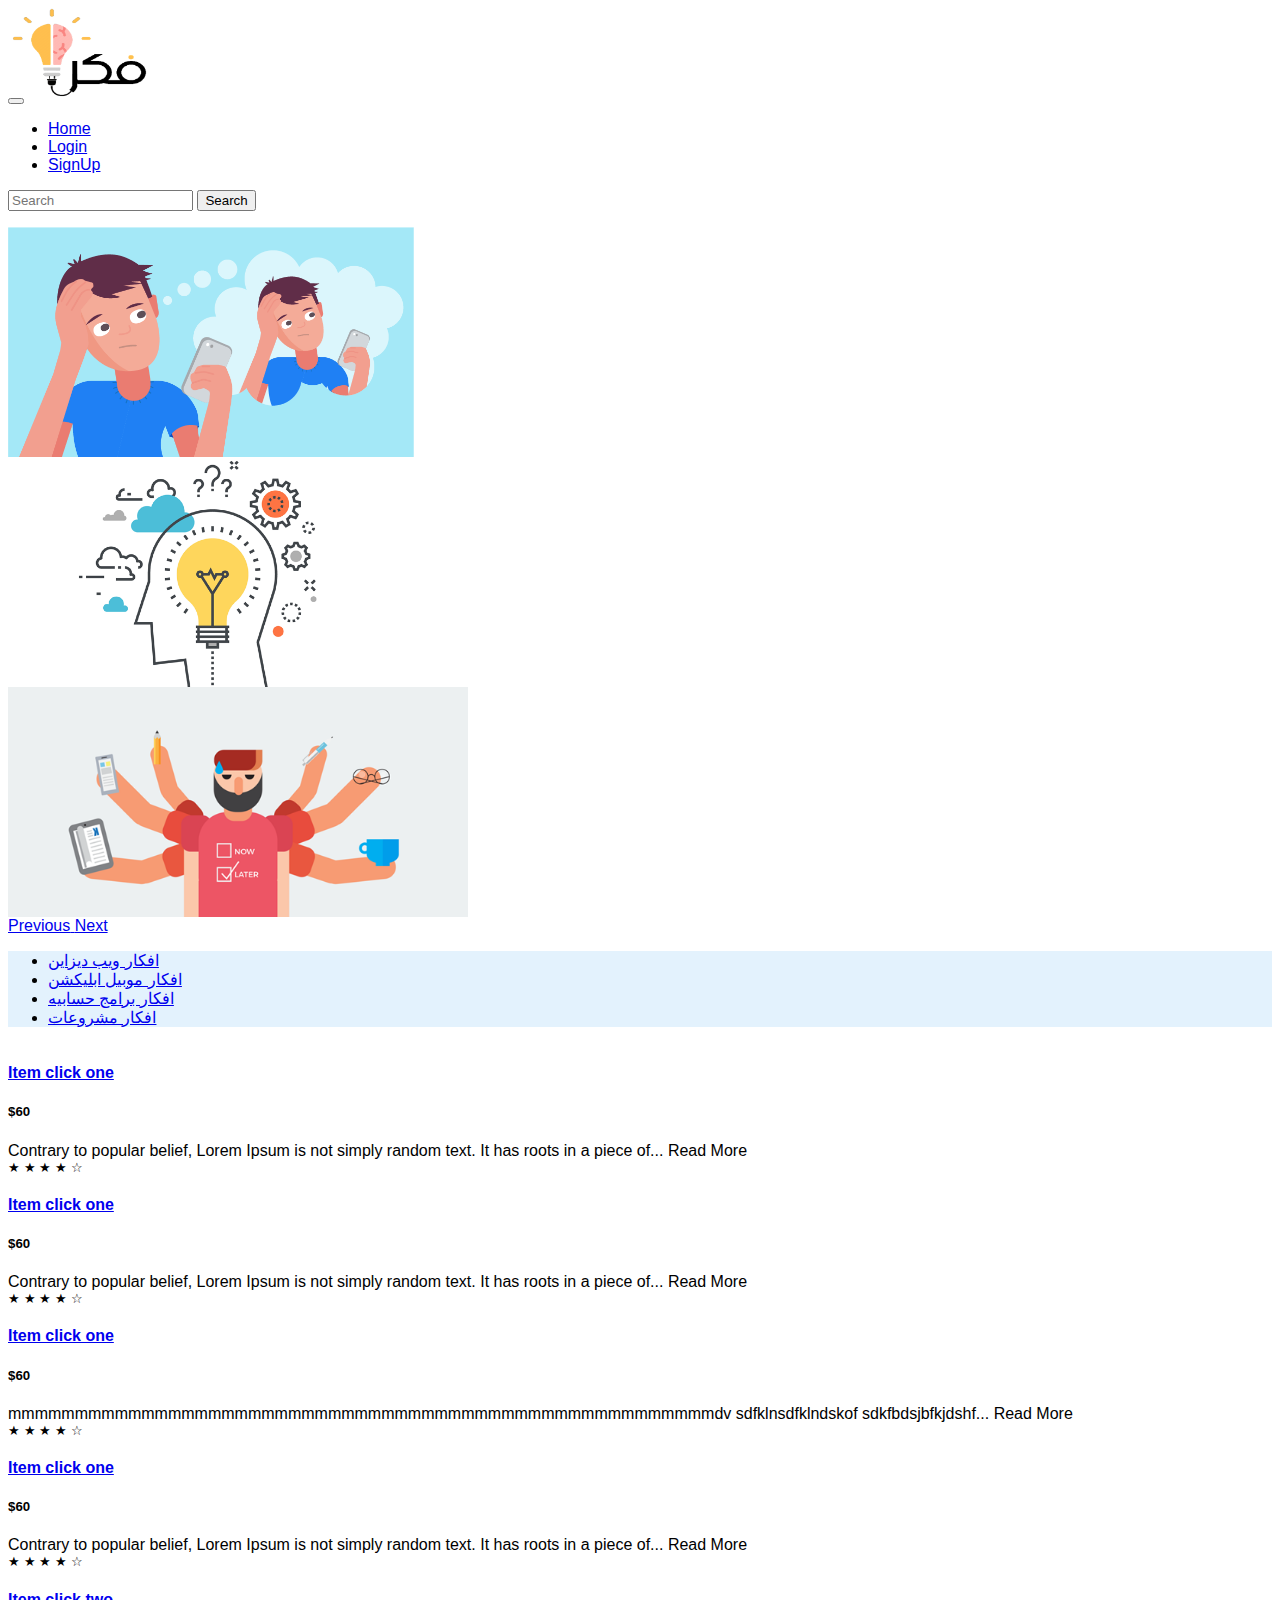
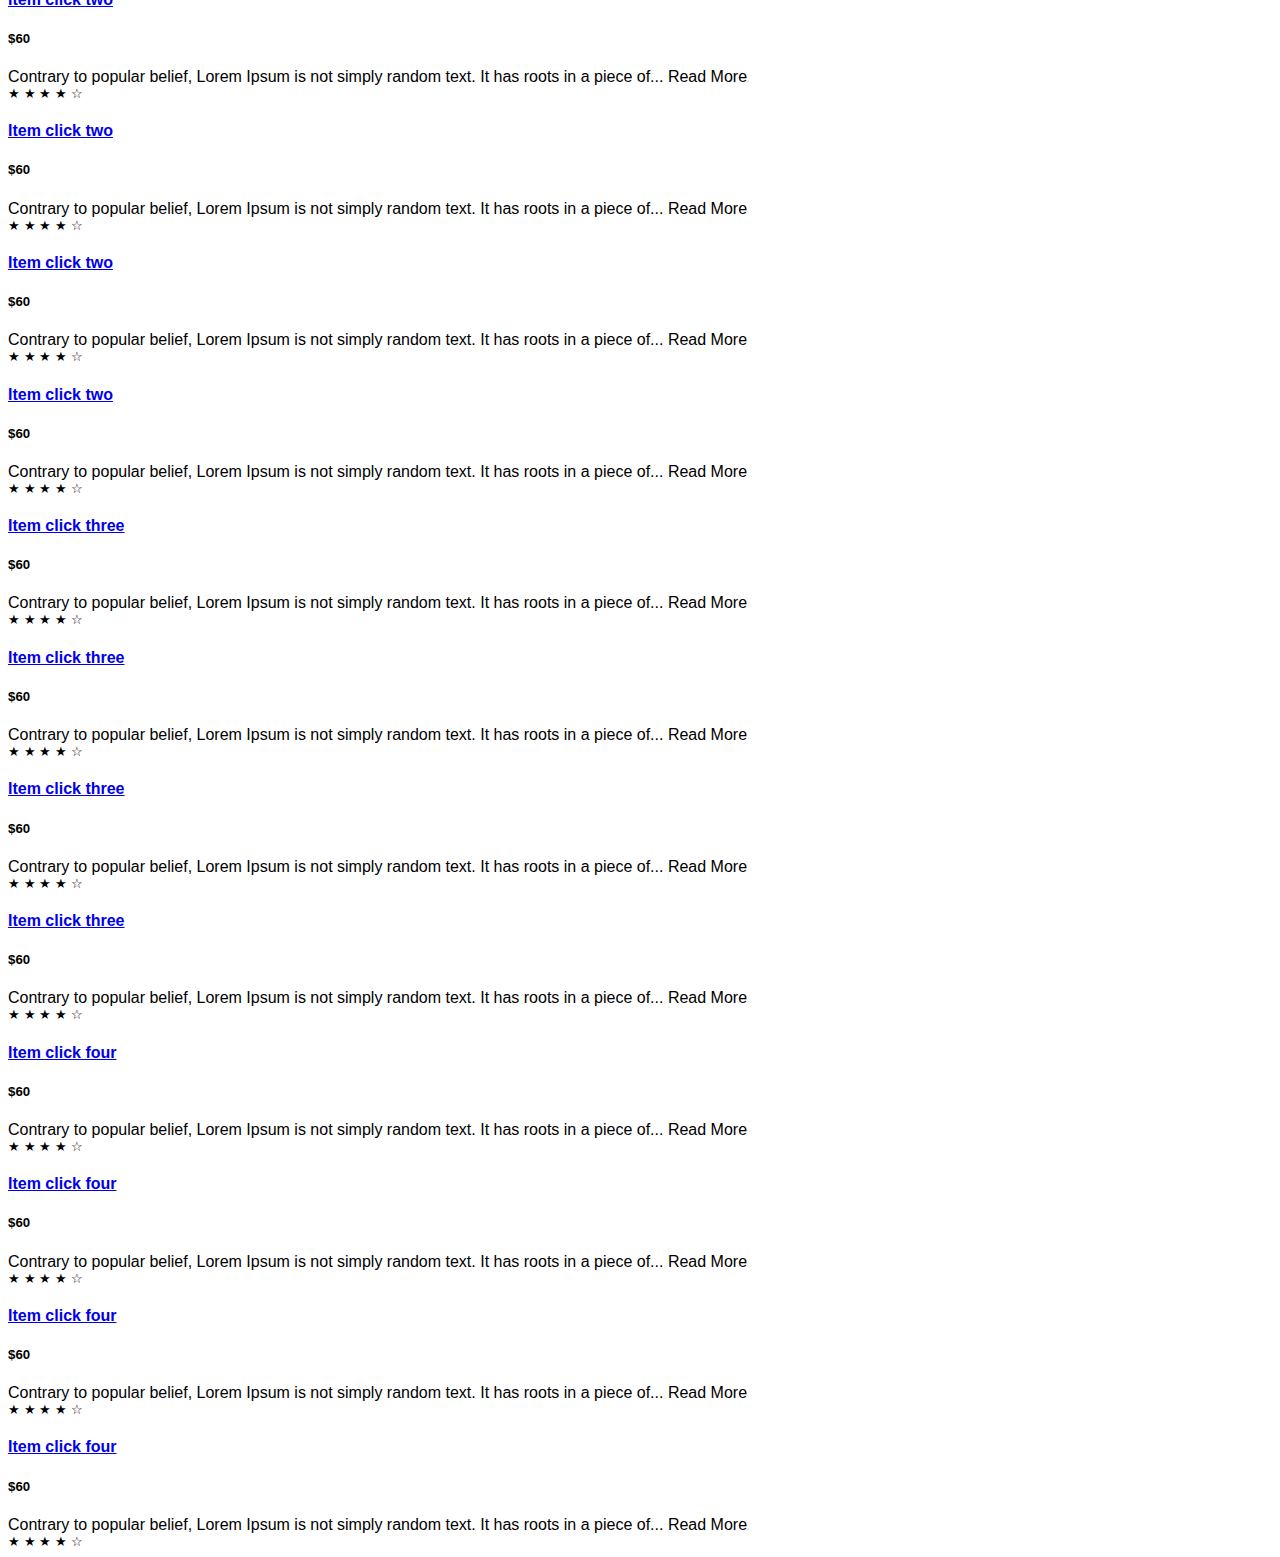
==== index.html @ 8bb42eba "first commit" ====
<html>
	<head>
		<meta name="viewport" content="width=device-width, initial-scale=1, shrink-to-fit=no">
		<link rel="stylesheet" href="CSS/Bootstrap/bootstrap.min.css">
		<link rel="stylesheet" href="CSS/Style.css">
		<link rel="stylesheet" href="CSS/Login.css">
		<link href="fonts/css/all.css" rel="stylesheet">
	</head>
	<body style="overflow-x:hidden;">
		<section>
			<nav class="navbar navbar-expand-md navbar-light bg-light fixed-top">
				<div class="navbar-brand">
				<img src="Image/Logo2.png" style="height: 10vh;"></img>
			</div>
				<button class="navbar-toggler" type="button" data-toggle="collapse" data-target="#navbarSupportedContent" aria-controls="navbarSupportedContent" aria-expanded="false" aria-label="Toggle navigation">
				  <span class="navbar-toggler-icon"></span>
				</button>

				<div class="collapse navbar-collapse" id="navbarSupportedContent">
				  <ul class="navbar-nav mr-auto">
					<li class="nav-item active">
					  <a class="nav-link" href="#">Home <span class="sr-only">(current)</span></a>
					</li>
					<li class="nav-item">
					  <a class="nav-link" href="#"  onclick="document.getElementById('id01').style.display='block' , document.getElementById('id02').style.display='none'">Login</a>
					</li>
					<li class="nav-item">
						<a class="nav-link" href="#" onclick="document.getElementById('id02').style.display='block' , document.getElementById('id01').style.display='none'">SignUp <span class="sr-only">(current)</span></a>
					  </li>
				  </ul>
				  <form class="form-inline my-2 my-lg-0">
					<input class="form-control mr-sm-2" type="search" placeholder="Search" aria-label="Search">
					<button class="btn btn-outline-success my-2 my-sm-0" type="submit">Search</button>
				  </form>
				</div>
			  </nav>
		</section>
			  <!--
			<div class="top-container mt-0">
				<image class="logo" src="Image/logo2.png"></image>
			  </div>
				-->
			<div id="id01" class="modal">  
			  <form class="modal-content animate" action="/action_page.php" method="post">
				<div class="imgcontainer">
				  <span onclick="document.getElementById('id01').style.display='none'" class="close" title="Close Modal">&times;</span>
				  <img src="Image/download.png" alt="Avatar" style="height: 30vh;width: 18vw; border-radius: 100%; border: 5px solid #9C9492;" class="avatar">
				</div>
				<div class="container">
				  <label for="uname"><b>Username</b></label>
				  <input type="text" placeholder="Enter Username" name="uname" required>
				  <label for="psw"><b>Password</b></label>
				  <input type="password" placeholder="Enter Password" name="psw" required>
				  <label>
					<input type="checkbox" checked="checked" name="remember"> Remember me
				  </label>
				  <button class="login" type="submit">Login</button>
				</div>
				<div class="container login" style="background-color:#f1f1f1">
				  <button type="button" onclick="document.getElementById('id01').style.display='none'" class="cancelbtn">Cancel</button>
				  <!--<span class="psw">Forgot <a href="#">password?</a></span>-->
				</div>
			  </form>
			</div>	

			<div id="id02" class="modal signupfont">
				<form class="modal-content animate" action="/action_page.php" method="post">
					<div class="container">
						<div class="imgcontainer">
						<span onclick="document.getElementById('id02').style.display='none'" class="close" title="Close Modal">&times;</span>
						<img src="Image/download.png" alt="Avatar" style="height: 30vh;width: 18vw; border-radius: 100%; border: 5px solid #9C9492;" class="avatar">
					</div>
						<h1 style="text-align: center;">Register</h1>
					  <p>Please fill in this form to create an account.</p>
					  <hr>

					  <label for="email"><b>Email</b></label>
					  <input type="email" placeholder="Enter Email" name="email" id="email" required email>

					  <label for="psw"><b>Password</b></label>
					  <input type="password" placeholder="Enter Password" name="psw" id="psw" required>

					  <label for="psw-repeat"><b>Repeat Password</b></label>
					  <input type="password" placeholder="Repeat Password" name="psw-repeat" id="psw-repeat" required>
					  <hr>
					  <p>By creating an account you agree to our <a href="#">Terms & Privacy</a>.</p>

					  <button type="submit" class="registerbtn">Register</button>
					</div>

					<div class="container signin">
					  <p>Already have an account? <a class="reg" href="#" onclick="document.getElementById('id01').style.display='block' , document.getElementById('id02').style.display='none'">Sign in</a>.</p>
					</div>
				  </form>
			</div>

			<div id="carouselExampleControls" class="carousel slide mt-5 pt-5" data-ride="carousel">
				<div class="carousel-inner">
				  <div class="carousel-item active">
					<img src="Image/Catsoul/1.png" height="230" class="d-block w-100" alt="...">
				  </div>
				  <div class="carousel-item">
					<img src="Image/Catsoul/2.png" height="230" class="d-block w-100" alt="...">
				  </div>
				  <div class="carousel-item">
					<img src="Image/Catsoul/3.png" height="230" class="d-block w-100" alt="...">
				  </div>
				</div>
				<a class="carousel-control-prev" href="#carouselExampleControls" role="button" data-slide="prev">
				  <span class="carousel-control-prev-icon" aria-hidden="true"></span>
				  <span class="visually-hidden">Previous</span>
				</a>
				<a class="carousel-control-next" href="#carouselExampleControls" role="button" data-slide="next">
				  <span class="carousel-control-next-icon" aria-hidden="true"></span>
				  <span class="visually-hidden">Next</span>
				</a>
			  </div>

			<section>
    <!-- nav pills with content -->
            <ul class="nav nav-pills nav-justified mt-1" style="background-color: #e3f2fd;">
                <li class="nav-item"><a href="#home" class="nav-link active" data-toggle="tab" >افكار ويب ديزاين</a></li>
                <li class="nav-item"><a href="#products" class="nav-link" data-toggle="tab" >افكار موبيل ابليكشن</a></li>
                <li class="nav-item"><a href="#about" class="nav-link" data-toggle="tab">افكار برامج حسابيه</a></li>
                <li class="nav-item"><a href="#contact" class="nav-link" data-toggle="tab" >افكار مشروعات</a></li>
            </ul>

            <div class="tab-content pt-2">
                <div class="tab-pane active" id="home">
					<div class="row">
                    <div class="col-lg-3 col-md-4 col-sm-6">
						<div class="card ">
						  <a href="#"><img class="card-img-top" src="http://placehold.it/700x400" alt=""></a>
						  <div class="card-body">
							<h4 class="card-title">
							  <a href="#">Item click one</a>
							</h4>
							<h5>$60</h5>
							<p class="card-text description" id="discription1-0" style="display: inline;">Contrary to popular belief, Lorem Ipsum is not simply random text. It has roots in a piece of classical Latin literature from 45 BC, making it over 2000 years old. Richard McClintock, a Latin professor at Hampden-Sydney College in Virginia, looked up one of the more obscure Latin words, consectetur, from a Lorem Ipsum passage, written in 45 BC. This book is a treatise on the theory of ethics, very popular during the Renaissance. The first line of Lorem Ipsum, Lorem ipsum dolor sit amet.., comes from a line in section 1.10.32. The standard chunk of Lorem Ipsum used since the 1500s is reproduced below </p>
							<a class="stretched-link text-danger" style="position: relative;display: inline;cursor : pointer" id="discription1-0" onclick="toggleContent({id})">Read More</a>
						</div>
						  <div class="card-footer">
							<small class="text-muted">&#9733; &#9733; &#9733; &#9733; &#9734;</small>
						  </div>
						</div>
					  </div>
					  <div class="col-lg-3 col-md-4 col-sm-6">
						<div class="card ">
						  <a href="#"><img class="card-img-top" src="http://placehold.it/700x400" alt=""></a>
						  <div class="card-body">
							<h4 class="card-title">
							  <a href="#">Item click one</a>
							</h4>
							<h5>$60</h5>
							<p class="card-text description" id="discription1-1" style="display: inline;">Contrary to popular belief, Lorem Ipsum is not simply random text. It has roots in a piece of classical Latin literature from 45 BC, making it over 2000 years old. Richard McClintock, a Latin professor at Hampden-Sydney College in Virginia, looked up one of the more obscure Latin words, consectetur, from a Lorem Ipsum passage, written in 45 BC. This book is a treatise on the theory of ethics, very popular during the Renaissance. The first line of Lorem Ipsum, Lorem ipsum dolor sit amet.., comes from a line in section 1.10.32. The standard chunk of Lorem Ipsum used since the 1500s is reproduced below </p>
							<a class="stretched-link text-danger" style="position: relative;display: inline;cursor : pointer" id="discription1-1" onclick="toggleContent({id})">Read More</a>
						</div>
						  <div class="card-footer">
							<small class="text-muted">&#9733; &#9733; &#9733; &#9733; &#9734;</small>
						  </div>
						</div>
					  </div>
					  <div class="col-lg-3 col-md-4 col-sm-6 ">
						<div class="card ">
						  <a href="#"><img class="card-img-top" src="http://placehold.it/700x400" alt=""></a>
						  <div class="card-body">
							<h4 class="card-title">
							  <a href="#">Item click one</a>
							</h4>
							<h5>$60</h5>
							<p class="card-text description" id="discription1-2" style="display: inline;">mmmmmmmmmmmmmmmmmmmmmmmmmmmmmmmmmmmmmmmmmmmmmmmmmmmmmdv sdfklnsdfklndskof sdkfbdsjbfkjdshf sdoifnsiodhf skdsfdsjfh idsohfjdsfm kisdfiohdsi</p>
							<a class="stretched-link text-danger" style="position: relative;display: inline;cursor : pointer" id="discription1-2" onclick="toggleContent({id})">Read More</a>
						</div>
						  <div class="card-footer">
							<small class="text-muted">&#9733; &#9733; &#9733; &#9733; &#9734;</small>
						  </div>
						</div>
					  </div>
					  <div class="col-lg-3 col-md-4 col-sm-6">
						<div class="card ">
						  <a href="#"><img class="card-img-top" src="http://placehold.it/700x400" alt=""></a>
						  <div class="card-body">
							<h4 class="card-title">
							  <a href="#">Item click one</a>
							</h4>
							<h5>$60</h5>
							<p class="card-text description" id="discription1-3" style="display: inline;">Contrary to popular belief, Lorem Ipsum is not simply random text. It has roots in a piece of classical Latin literature from 45 BC, making it over 2000 years old. Richard McClintock, a Latin professor at Hampden-Sydney College in Virginia, looked up one of the more obscure Latin words, consectetur, from a Lorem Ipsum passage, written in 45 BC. This book is a treatise on the theory of ethics, very popular during the Renaissance. The first line of Lorem Ipsum, Lorem ipsum dolor sit amet.., comes from a line in section 1.10.32. The standard chunk of Lorem Ipsum used since the 1500s is reproduced below </p>
							<a class="stretched-link text-danger" style="position: relative;display: inline;cursor : pointer" id="discription1-3" onclick="toggleContent({id})">Read More</a>
						</div>
						  <div class="card-footer">
							<small class="text-muted">&#9733; &#9733; &#9733; &#9733; &#9734;</small>
						  </div>
						</div>
					  </div>
					</div>
                </div>
                <div class="tab-pane" id="products">
                    <div class="row">
						<div class="col-lg-3 col-md-4 col-sm-6">
							<div class="card ">
							  <a href="#"><img class="card-img-top" src="http://placehold.it/700x400" alt=""></a>
							  <div class="card-body">
								<h4 class="card-title">
								  <a href="#">Item click two</a>
								</h4>
								<h5>$60</h5>
								<p class="card-text description" id="discription2-0" style="display: inline;">Contrary to popular belief, Lorem Ipsum is not simply random text. It has roots in a piece of classical Latin literature from 45 BC, making it over 2000 years old. Richard McClintock, a Latin professor at Hampden-Sydney College in Virginia, looked up one of the more obscure Latin words, consectetur, from a Lorem Ipsum passage, written in 45 BC. This book is a treatise on the theory of ethics, very popular during the Renaissance. The first line of Lorem Ipsum, Lorem ipsum dolor sit amet.., comes from a line in section 1.10.32. The standard chunk of Lorem Ipsum used since the 1500s is reproduced below </p>
								<a class="stretched-link text-danger" style="position: relative;display: inline;cursor : pointer" id="discription2-0" onclick="toggleContent({id})">Read More</a>
							</div>
							  <div class="card-footer">
								<small class="text-muted">&#9733; &#9733; &#9733; &#9733; &#9734;</small>
							  </div>
							</div>
						  </div>
						  <div class="col-lg-3 col-md-4 col-sm-6">
							<div class="card ">
							  <a href="#"><img class="card-img-top" src="http://placehold.it/700x400" alt=""></a>
							  <div class="card-body">
								<h4 class="card-title">
								  <a href="#">Item click two</a>
								</h4>
								<h5>$60</h5>
								<p class="card-text description" id="discription2-1" style="display: inline;">Contrary to popular belief, Lorem Ipsum is not simply random text. It has roots in a piece of classical Latin literature from 45 BC, making it over 2000 years old. Richard McClintock, a Latin professor at Hampden-Sydney College in Virginia, looked up one of the more obscure Latin words, consectetur, from a Lorem Ipsum passage, written in 45 BC. This book is a treatise on the theory of ethics, very popular during the Renaissance. The first line of Lorem Ipsum, Lorem ipsum dolor sit amet.., comes from a line in section 1.10.32. The standard chunk of Lorem Ipsum used since the 1500s is reproduced below </p>
								<a class="stretched-link text-danger" style="position: relative;display: inline;cursor : pointer" id="discription2-1" onclick="toggleContent({id})">Read More</a>
							</div>
							  <div class="card-footer">
								<small class="text-muted">&#9733; &#9733; &#9733; &#9733; &#9734;</small>
							  </div>
							</div>
						  </div>
						  <div class="col-lg-3 col-md-4 col-sm-6">
							<div class="card ">
							  <a href="#"><img class="card-img-top" src="http://placehold.it/700x400" alt=""></a>
							  <div class="card-body">
								<h4 class="card-title">
								  <a href="#">Item click two</a>
								</h4>
								<h5>$60</h5>
								<p class="card-text description" id="discription2-2" style="display: inline;">Contrary to popular belief, Lorem Ipsum is not simply random text. It has roots in a piece of classical Latin literature from 45 BC, making it over 2000 years old. Richard McClintock, a Latin professor at Hampden-Sydney College in Virginia, looked up one of the more obscure Latin words, consectetur, from a Lorem Ipsum passage, written in 45 BC. This book is a treatise on the theory of ethics, very popular during the Renaissance. The first line of Lorem Ipsum, Lorem ipsum dolor sit amet.., comes from a line in section 1.10.32. The standard chunk of Lorem Ipsum used since the 1500s is reproduced below </p>
								<a class="stretched-link text-danger" style="position: relative;display: inline;cursor : pointer" id="discription2-2" onclick="toggleContent({id})">Read More</a>
							</div>
							  <div class="card-footer">
								<small class="text-muted">&#9733; &#9733; &#9733; &#9733; &#9734;</small>
							  </div>
							</div>
						  </div>
						  <div class="col-lg-3 col-md-4 col-sm-6">
							<div class="card ">
							  <a href="#"><img class="card-img-top" src="http://placehold.it/700x400" alt=""></a>
							  <div class="card-body">
								<h4 class="card-title">
								  <a href="#">Item click two</a>
								</h4>
								<h5>$60</h5>
								<p class="card-text description" id="discription2-3" style="display: inline;">Contrary to popular belief, Lorem Ipsum is not simply random text. It has roots in a piece of classical Latin literature from 45 BC, making it over 2000 years old. Richard McClintock, a Latin professor at Hampden-Sydney College in Virginia, looked up one of the more obscure Latin words, consectetur, from a Lorem Ipsum passage, written in 45 BC. This book is a treatise on the theory of ethics, very popular during the Renaissance. The first line of Lorem Ipsum, Lorem ipsum dolor sit amet.., comes from a line in section 1.10.32. The standard chunk of Lorem Ipsum used since the 1500s is reproduced below </p>
								<a class="stretched-link text-danger" style="position: relative;display: inline;cursor : pointer" id="discription2-3" onclick="toggleContent({id})">Read More</a>
							</div>
							  <div class="card-footer">
								<small class="text-muted">&#9733; &#9733; &#9733; &#9733; &#9734;</small>
							  </div>
							</div>
						  </div>
						</div>
                </div>
                <div class="tab-pane" id="about">
                    <div class="row">
						<div class="col-lg-3 col-md-4 col-sm-6">
							<div class="card ">
							  <a href="#"><img class="card-img-top" src="http://placehold.it/700x400" alt=""></a>
							  <div class="card-body">
								<h4 class="card-title">
								  <a href="#">Item click three</a>
								</h4>
								<h5>$60</h5>
								<p class="card-text description" id="discription3-0" style="display: inline;">Contrary to popular belief, Lorem Ipsum is not simply random text. It has roots in a piece of classical Latin literature from 45 BC, making it over 2000 years old. Richard McClintock, a Latin professor at Hampden-Sydney College in Virginia, looked up one of the more obscure Latin words, consectetur, from a Lorem Ipsum passage, written in 45 BC. This book is a treatise on the theory of ethics, very popular during the Renaissance. The first line of Lorem Ipsum, Lorem ipsum dolor sit amet.., comes from a line in section 1.10.32. The standard chunk of Lorem Ipsum used since the 1500s is reproduced below </p>
								<a class="stretched-link text-danger" style="position: relative;display: inline;cursor : pointer" id="discription3-0" onclick="toggleContent({id})">Read More</a>
							</div>
							  <div class="card-footer">
								<small class="text-muted">&#9733; &#9733; &#9733; &#9733; &#9734;</small>
							  </div>
							</div>
						  </div>
						  <div class="col-lg-3 col-md-4 col-sm-6">
							<div class="card ">
							  <a href="#"><img class="card-img-top" src="http://placehold.it/700x400" alt=""></a>
							  <div class="card-body">
								<h4 class="card-title">
								  <a href="#">Item click three</a>
								</h4>
								<h5>$60</h5>
								<p class="card-text description" id="discription3-1" style="display: inline;">Contrary to popular belief, Lorem Ipsum is not simply random text. It has roots in a piece of classical Latin literature from 45 BC, making it over 2000 years old. Richard McClintock, a Latin professor at Hampden-Sydney College in Virginia, looked up one of the more obscure Latin words, consectetur, from a Lorem Ipsum passage, written in 45 BC. This book is a treatise on the theory of ethics, very popular during the Renaissance. The first line of Lorem Ipsum, Lorem ipsum dolor sit amet.., comes from a line in section 1.10.32. The standard chunk of Lorem Ipsum used since the 1500s is reproduced below </p>
								<a class="stretched-link text-danger" style="position: relative;display: inline;cursor : pointer" id="discription3-1" onclick="toggleContent({id})">Read More</a>  
							</div>
							  <div class="card-footer">
								<small class="text-muted">&#9733; &#9733; &#9733; &#9733; &#9734;</small>
							  </div>
							</div>
						  </div>
						  <div class="col-lg-3 col-md-4 col-sm-6">
							<div class="card ">
							  <a href="#"><img class="card-img-top" src="http://placehold.it/700x400" alt=""></a>
							  <div class="card-body">
								<h4 class="card-title">
								  <a href="#">Item click three</a>
								</h4>
								<h5>$60</h5>
								<p class="card-text description" id="discription3-2" style="display: inline;">Contrary to popular belief, Lorem Ipsum is not simply random text. It has roots in a piece of classical Latin literature from 45 BC, making it over 2000 years old. Richard McClintock, a Latin professor at Hampden-Sydney College in Virginia, looked up one of the more obscure Latin words, consectetur, from a Lorem Ipsum passage, written in 45 BC. This book is a treatise on the theory of ethics, very popular during the Renaissance. The first line of Lorem Ipsum, Lorem ipsum dolor sit amet.., comes from a line in section 1.10.32. The standard chunk of Lorem Ipsum used since the 1500s is reproduced below </p>
								<a class="stretched-link text-danger" style="position: relative;display: inline;cursor : pointer" id="discription3-2" onclick="toggleContent({id})">Read More</a>
							  </div>
							  <div class="card-footer">
								<small class="text-muted">&#9733; &#9733; &#9733; &#9733; &#9734;</small>
							  </div>
							</div>
						  </div>
						  <div class="col-lg-3 col-md-4 col-sm-6">
							<div class="card ">
							  <a href="#"><img class="card-img-top" src="http://placehold.it/700x400" alt=""></a>
							  <div class="card-body">
								<h4 class="card-title">
								  <a href="#">Item click three</a>
								</h4>
								<h5>$60</h5>
								<p class="card-text description" id="discription3-3" style="display: inline;">Contrary to popular belief, Lorem Ipsum is not simply random text. It has roots in a piece of classical Latin literature from 45 BC, making it over 2000 years old. Richard McClintock, a Latin professor at Hampden-Sydney College in Virginia, looked up one of the more obscure Latin words, consectetur, from a Lorem Ipsum passage, written in 45 BC. This book is a treatise on the theory of ethics, very popular during the Renaissance. The first line of Lorem Ipsum, Lorem ipsum dolor sit amet.., comes from a line in section 1.10.32. The standard chunk of Lorem Ipsum used since the 1500s is reproduced below </p>
								<a class="stretched-link text-danger" style="position: relative;display: inline;cursor : pointer" id="discription3-3" onclick="toggleContent({id})">Read More</a>  
							</div>
							  <div class="card-footer">
								<small class="text-muted">&#9733; &#9733; &#9733; &#9733; &#9734;</small>
							  </div>
							</div>
						  </div>
						</div>
                </div>
                <div class="tab-pane" id="contact">
                    <div class="row">
						<div class="col-lg-3 col-md-4 col-sm-6">
							<div class="card ">
							  <a href="#"><img class="card-img-top" src="http://placehold.it/700x400" alt=""></a>
							  <div class="card-body">
								<h4 class="card-title">
								  <a href="#">Item click four</a>
								</h4>
								<h5>$60</h5>
								<p class="card-text description" id="discription4-0" style="display: inline;">Contrary to popular belief, Lorem Ipsum is not simply random text. It has roots in a piece of classical Latin literature from 45 BC, making it over 2000 years old. Richard McClintock, a Latin professor at Hampden-Sydney College in Virginia, looked up one of the more obscure Latin words, consectetur, from a Lorem Ipsum passage, written in 45 BC. This book is a treatise on the theory of ethics, very popular during the Renaissance. The first line of Lorem Ipsum, Lorem ipsum dolor sit amet.., comes from a line in section 1.10.32. The standard chunk of Lorem Ipsum used since the 1500s is reproduced below </p>
								<a class="stretched-link text-danger" style="position: relative;display: inline;cursor : pointer" id="discription4-0" onclick="toggleContent({id})">Read More</a>    
							</div>
							  <div class="card-footer">
								<small class="text-muted">&#9733; &#9733; &#9733; &#9733; &#9734;</small>
							  </div>
							</div>
						  </div>
						  <div class="col-lg-3 col-md-4 col-sm-6">
							<div class="card ">
							  <a href="#"><img class="card-img-top" src="http://placehold.it/700x400" alt=""></a>
							  <div class="card-body">
								<h4 class="card-title">
								  <a href="#">Item click four</a>
								</h4>
								<h5>$60</h5>
								<p class="card-text description" id="discription4-1" style="display: inline;">Contrary to popular belief, Lorem Ipsum is not simply random text. It has roots in a piece of classical Latin literature from 45 BC, making it over 2000 years old. Richard McClintock, a Latin professor at Hampden-Sydney College in Virginia, looked up one of the more obscure Latin words, consectetur, from a Lorem Ipsum passage, written in 45 BC. This book is a treatise on the theory of ethics, very popular during the Renaissance. The first line of Lorem Ipsum, Lorem ipsum dolor sit amet.., comes from a line in section 1.10.32. The standard chunk of Lorem Ipsum used since the 1500s is reproduced below </p>
								<a class="stretched-link text-danger" style="position: relative;display: inline;cursor : pointer" id="discription4-1" onclick="toggleContent({id})">Read More</a>    
							</div>
							  <div class="card-footer">
								<small class="text-muted">&#9733; &#9733; &#9733; &#9733; &#9734;</small>
							  </div>
							</div>
						  </div>
						  <div class="col-lg-3 col-md-4 col-sm-6">
							<div class="card ">
							  <a href="#"><img class="card-img-top" src="http://placehold.it/700x400" alt=""></a>
							  <div class="card-body">
								<h4 class="card-title">
								  <a href="#">Item click four</a>
								</h4>
								<h5>$60</h5>
								<p class="card-text description" id="discription4-2" style="display: inline;">Contrary to popular belief, Lorem Ipsum is not simply random text. It has roots in a piece of classical Latin literature from 45 BC, making it over 2000 years old. Richard McClintock, a Latin professor at Hampden-Sydney College in Virginia, looked up one of the more obscure Latin words, consectetur, from a Lorem Ipsum passage, written in 45 BC. This book is a treatise on the theory of ethics, very popular during the Renaissance. The first line of Lorem Ipsum, Lorem ipsum dolor sit amet.., comes from a line in section 1.10.32. The standard chunk of Lorem Ipsum used since the 1500s is reproduced below </p>
								<a class="stretched-link text-danger" style="position: relative;display: inline;cursor : pointer" id="discription4-2" onclick="toggleContent({id})">Read More</a>    
							</div>
							  <div class="card-footer">
								<small class="text-muted">&#9733; &#9733; &#9733; &#9733; &#9734;</small>
							  </div>
							</div>
						  </div>
						  <div class="col-lg-3 col-md-4 col-sm-6">
							<div class="card ">
							  <a href="#"><img class="card-img-top" src="http://placehold.it/700x400" alt=""></a>
							  <div class="card-body">
								<h4 class="card-title">
								  <a href="#">Item click four</a>
								</h4>
								<h5>$60</h5>
								<p class="card-text description" id="discription4-3" style="display: inline;">Contrary to popular belief, Lorem Ipsum is not simply random text. It has roots in a piece of classical Latin literature from 45 BC, making it over 2000 years old. Richard McClintock, a Latin professor at Hampden-Sydney College in Virginia, looked up one of the more obscure Latin words, consectetur, from a Lorem Ipsum passage, written in 45 BC. This book is a treatise on the theory of ethics, very popular during the Renaissance. The first line of Lorem Ipsum, Lorem ipsum dolor sit amet.., comes from a line in section 1.10.32. The standard chunk of Lorem Ipsum used since the 1500s is reproduced below </p>
								<a class="stretched-link text-danger" style="position: relative;display: inline;cursor : pointer" id="discription4-3" onclick="toggleContent({id})">Read More</a>      
							</div>
							  <div class="card-footer">
								<small class="text-muted">&#9733; &#9733; &#9733; &#9733; &#9734;</small>
							  </div>
							</div>
						  </div>
						</div>
                </div>
            </div>

		</section>		
		<script src="JavaScript/js/jquery-3.5.1.min.js"></script>
		<script src="JavaScript/js/popper.min.js"></script>
		<script src="JavaScript/js/bootstrap.min.js"></script>
		<script src="JavaScript/script.js"></script>
	</body>
</html>
---- CSS/Style.css ----
body {
  /*margin: 0;*/
  font-family: Arial, Helvetica, sans-serif;
}
.top-container {
  background-color: #b3d9ff;
  /*padding: 5px;*/
  text-align: center;
}

.logo{
	height : 20%;
	margin : 0px;
}
div.list-group > a {
	text-align: center;
	padding-top: 1vh;
	height: 8vh;
	font-size: x-large;
	}
---- CSS/Login.css ----
input[type=email], input[type=password], input[type=text] {
  width: 100%;
  padding: 12px 20px;
  margin: 8px 0;
  display: inline-block;
  border: 1px solid #ccc;
  box-sizing: border-box;
}

/* Set a style for all buttons */
button.login {
  background-color: #4CAF50;
  color: white;
  padding: 14px 20px;
  margin: 8px 0;
  border: none;
  cursor: pointer;
  width: 100%;
}

button.login:hover {
  opacity: 0.8;
}

/* Extra styles for the cancel button */
.cancelbtn {
    width: auto;
  padding: 10px 18px;
  background-color: #f44336;
  background-color: #4CAF50;
  color: white;
  padding: 14px 20px;
  margin: 8px 0;
  border: none;
  cursor: pointer;
  width: 100%;
}
  /* Set a style for the submit button */
  .registerbtn {
    background-color: #4CAF50;
    color: white;
    padding: 16px 20px;
    margin: 8px 0;
    border: none;
    cursor: pointer;
    width: 100%;
    opacity: 0.9;
  }
  
  .registerbtn:hover {
    opacity: 1;
  }
  
  hr {
    border: 1px solid #f1f1f1;
    margin-bottom: 25px;
  }
  
  .signin {
    background-color: #f1f1f1;
    text-align: center;
  }

  /* Add a blue text color to links */
  a.reg {
    color: dodgerblue;
  }

/* Center the image and position the close button */
.imgcontainer {
  text-align: center;
  margin: 24px 0 12px 0;
  position: relative;
}

img.avatar {
  width: 40%;
  border-radius: 50%;
}

.container {
  padding: 16px;
}

span.psw {
  float: right;
  padding-top: 16px;
}

/* The Modal (background) */
.modal {
  display: none; /* Hidden by default */
  position: fixed; /* Stay in place */
  z-index: 1; /* Sit on top */
  left: 0;
  top: 0;
  width: 100%; /* Full width */
  height: 100%; /* Full height */
  overflow: auto; /* Enable scroll if needed */
  background-color: rgb(0,0,0); /* Fallback color */
  background-color: rgba(0,0,0,0.4); /* Black w/ opacity */
  padding-top: 60px;
}

/* Modal Content/Box */
.modal-content {
  background-color: #fefefe;
  margin: 5% auto 15% auto; /* 5% from the top, 15% from the bottom and centered */
  border: 1px solid #888;
  width: 80%; /* Could be more or less, depending on screen size */
}

/* The Close Button (x) */
.close {
  position: absolute;
  right: 25px;
  top: 0;
  color: #000;
  font-size: 35px;
  font-weight: bold;
}

.close:hover,
.close:focus {
  color: red;
  cursor: pointer;
}

/* Add Zoom Animation */
.animate {
  /*-webkit-animation: animatezoom 0.6s;*/
  animation: animatezoom 0.6s
}

@-webkit-keyframes animatezoom {
  from {-webkit-transform: scale(0)} 
  to {-webkit-transform: scale(1)}
}
  
@keyframes animatezoom {
  from {transform: scale(0)} 
  to {transform: scale(1)}
}

/* Change styles for span and cancel button on extra small screens */
@media screen and (max-width: 300px) {
  span.psw {
     display: block;
     float: none;
  }
  .cancelbtn {
     width: 100%;
  }
}

.container {
  padding: 16px;
  background-color: white;
}
.signupfont{
  font-family: Arial, Helvetica, sans-serif;
    /*background-color: black;*/
    box-sizing: border-box;
}
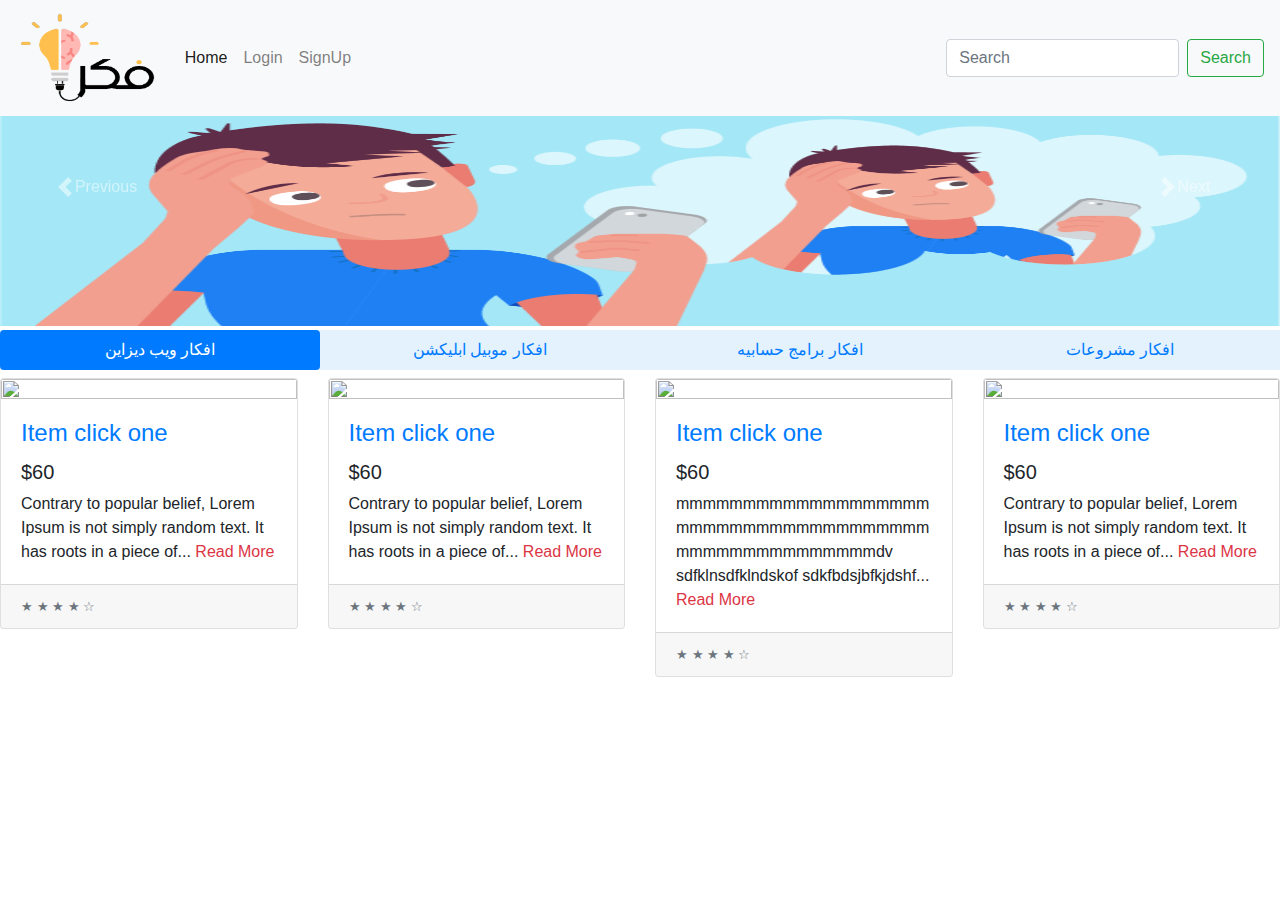
==== commit 349f7324: "second commit" ====
--- a/index.html
+++ b/index.html
@@ -1,7 +1,7 @@
 <html>
 	<head>
 		<meta name="viewport" content="width=device-width, initial-scale=1, shrink-to-fit=no">
-		<link rel="stylesheet" href="CSS/Bootstrap/bootstrap.min.css">
+		<link rel="stylesheet" href="CSS/BootStrap/bootstrap.min.css">
 		<link rel="stylesheet" href="CSS/Style.css">
 		<link rel="stylesheet" href="CSS/Login.css">
 		<link href="fonts/css/all.css" rel="stylesheet">
--- a/CSS/Login.css
+++ b/CSS/Login.css
@@ -113,7 +113,7 @@
 /* The Close Button (x) */
 .close {
   position: absolute;
-  right: 25px;
+  right: 50px;
   top: 0;
   color: #000;
   font-size: 35px;
